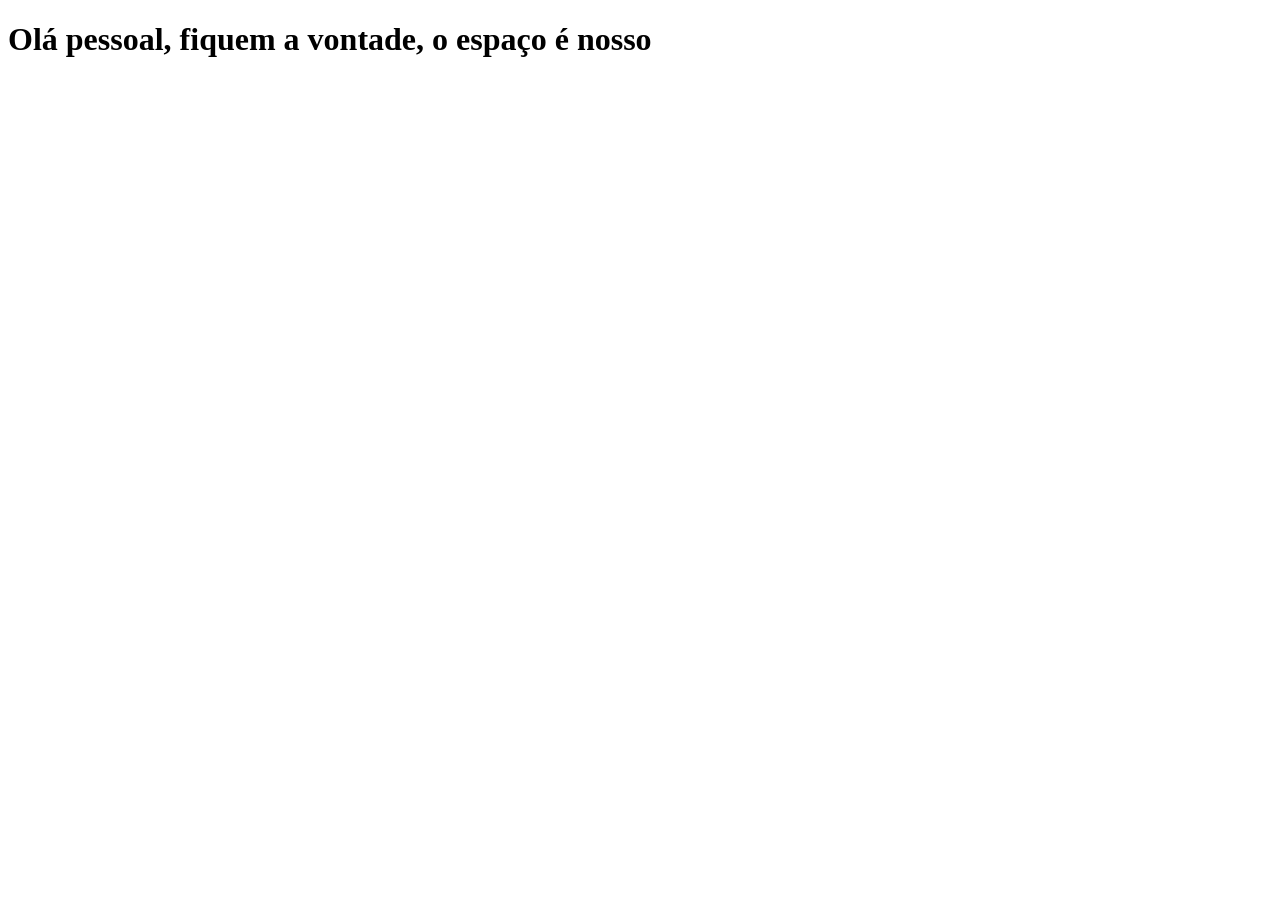
==== index.html @ f4481bf3 "adicionar uma tela inicial" ====
<!DOCTYPE html>
<html lang="en">
<head>
    <meta charset="UTF-8">
    <meta name="viewport" content="width=device-width, initial-scale=1.0">
    <title>Júio Brito - Web Developer</title>
</head>
<body>
    <h1> Olá pessoal, fiquem a vontade, o espaço é nosso</h1>
</body>
</html>
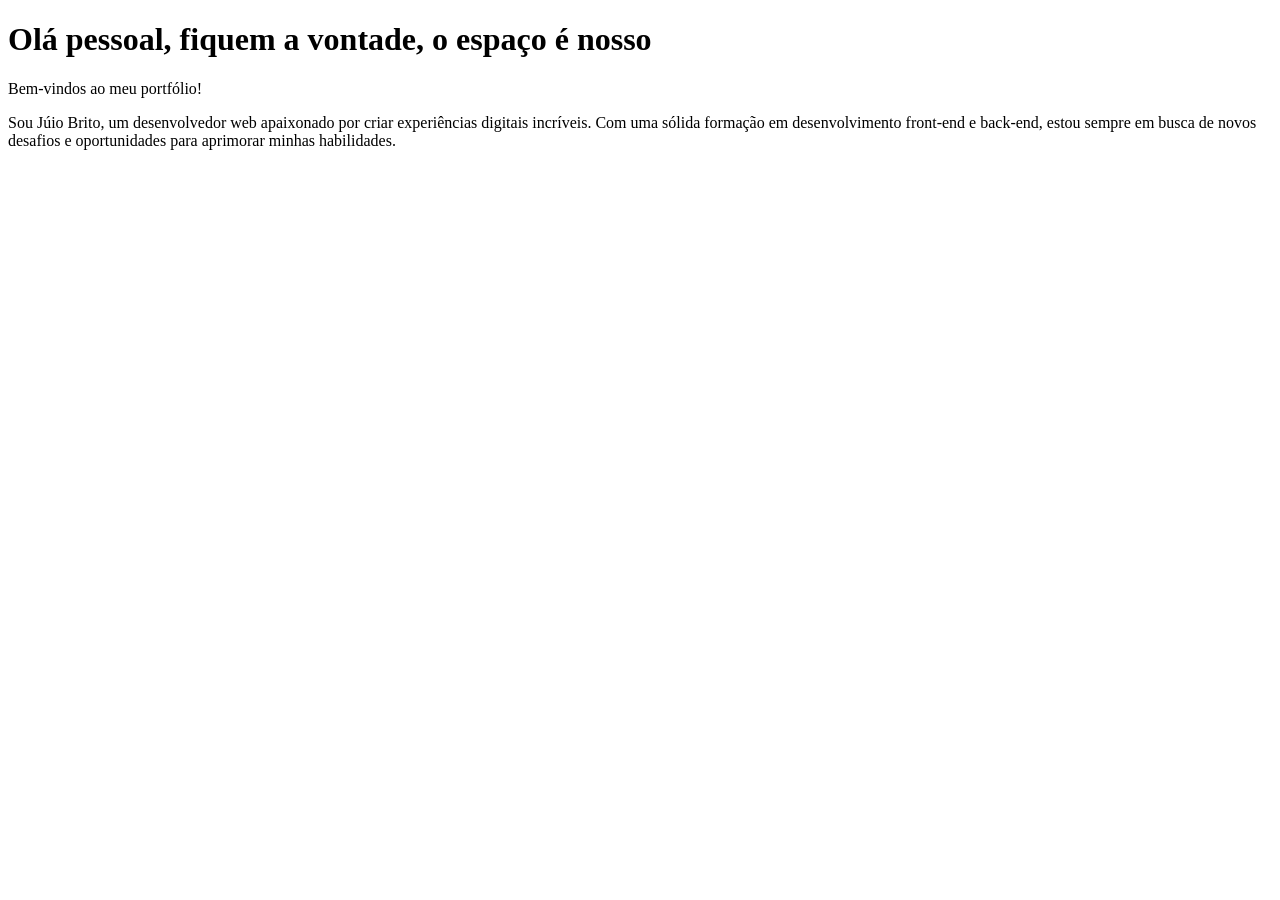
==== commit 4c678a07: "adicionar a descricao da pagina inicial" ====
--- a/index.html
+++ b/index.html
@@ -7,5 +7,8 @@
 </head>
 <body>
     <h1> Olá pessoal, fiquem a vontade, o espaço é nosso</h1>
+
+    <p>Bem-vindos ao meu portfólio!</p>
+    <p>Sou Júio Brito, um desenvolvedor web apaixonado por criar experiências digitais incríveis. Com uma sólida formação em desenvolvimento front-end e back-end, estou sempre em busca de novos desafios e oportunidades para aprimorar minhas habilidades.</p>
 </body>
 </html>
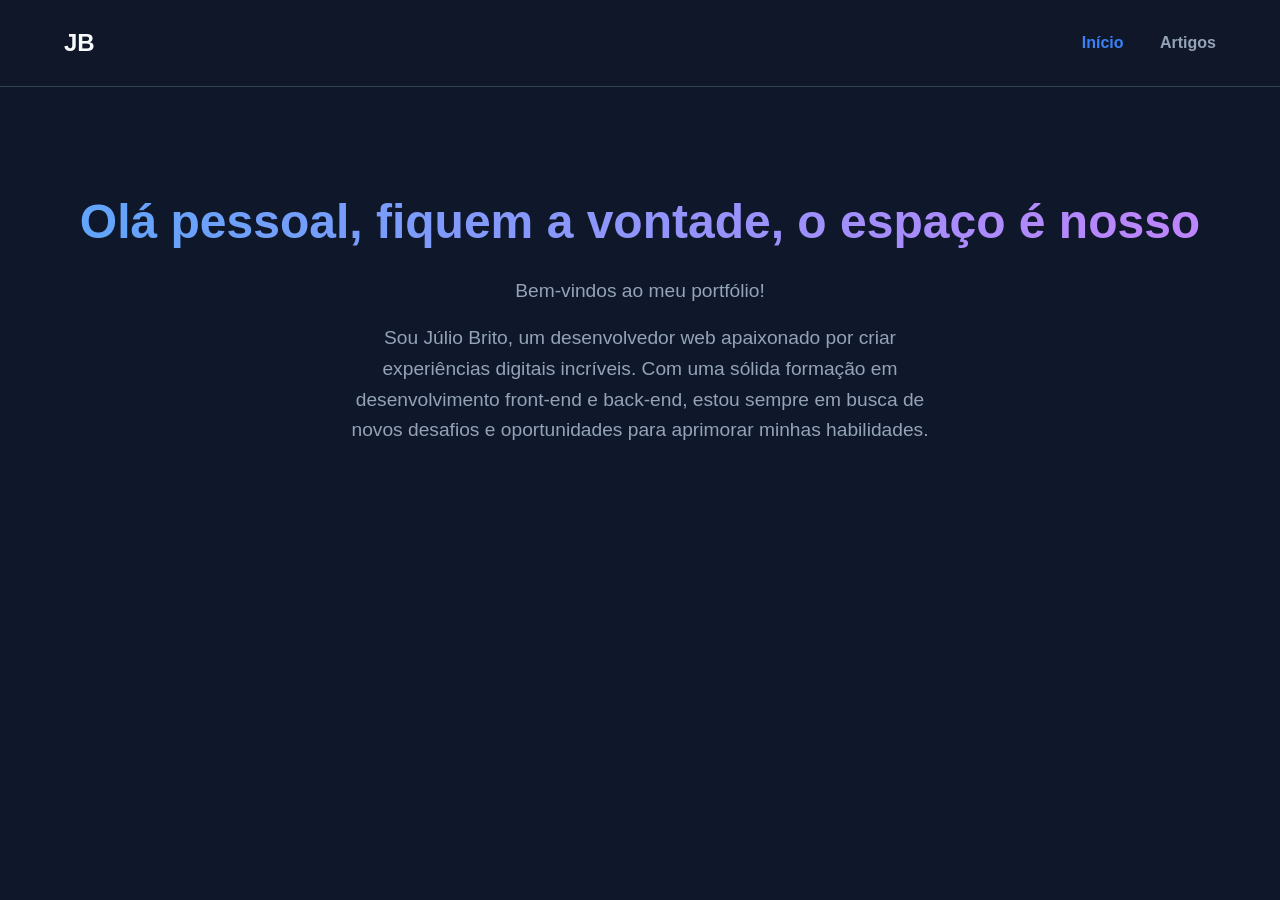
==== commit 89e58f17: "ajustes usando sdd" ====
--- a/index.html
+++ b/index.html
@@ -4,11 +4,44 @@
     <meta charset="UTF-8">
     <meta name="viewport" content="width=device-width, initial-scale=1.0">
     <title>Júio Brito - Web Developer</title>
+    <style>
+        body {
+            background-color: #0f172a;
+            color: #f8fafc;
+            font-family: 'Inter', sans-serif;
+            margin: 0;
+            padding: 0;
+            line-height: 1.6;
+        }
+        .navbar {
+            display: flex;
+            justify-content: space-between;
+            align-items: center;
+            padding: 1.5rem 5%;
+            border-bottom: 1px solid #334155;
+            background-color: rgba(15, 23, 42, 0.8);
+        }
+        .logo { font-weight: 700; font-size: 1.5rem; color: #f8fafc; text-decoration: none; }
+        .nav-links a { color: #94a3b8; text-decoration: none; margin-left: 2rem; font-weight: 600; }
+        .nav-links a:hover, .nav-links a.active { color: #3b82f6; }
+        .hero { padding: 4rem 5%; text-align: center; }
+        .hero h1 { font-size: 3rem; margin-bottom: 1rem; background: linear-gradient(to right, #60a5fa, #c084fc); -webkit-background-clip: text; -webkit-text-fill-color: transparent; }
+        .hero p { font-size: 1.2rem; color: #94a3b8; max-width: 600px; margin: 0 auto 1rem; }
+    </style>
 </head>
 <body>
-    <h1> Olá pessoal, fiquem a vontade, o espaço é nosso</h1>
+    <nav class="navbar">
+        <a href="index.html" class="logo">JB</a>
+        <div class="nav-links">
+            <a href="index.html" class="active">Início</a>
+            <a href="articles.html">Artigos</a>
+        </div>
+    </nav>
 
-    <p>Bem-vindos ao meu portfólio!</p>
-    <p>Sou Júio Brito, um desenvolvedor web apaixonado por criar experiências digitais incríveis. Com uma sólida formação em desenvolvimento front-end e back-end, estou sempre em busca de novos desafios e oportunidades para aprimorar minhas habilidades.</p>
+    <div class="hero">
+        <h1>Olá pessoal, fiquem a vontade, o espaço é nosso</h1>
+        <p>Bem-vindos ao meu portfólio!</p>
+        <p>Sou Júlio Brito, um desenvolvedor web apaixonado por criar experiências digitais incríveis. Com uma sólida formação em desenvolvimento front-end e back-end, estou sempre em busca de novos desafios e oportunidades para aprimorar minhas habilidades.</p>
+    </div>
 </body>
 </html>
